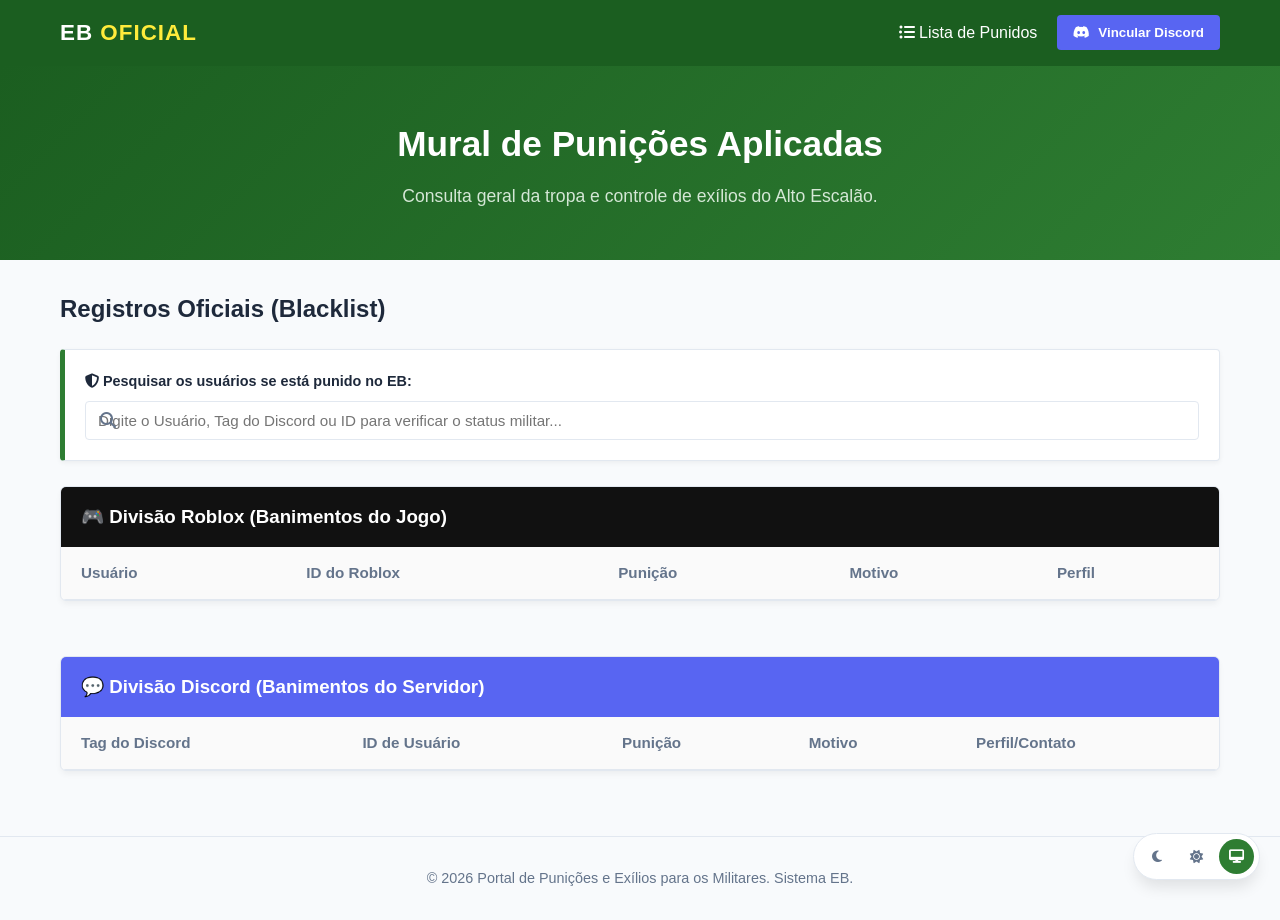
==== Punições e Exílios/index.html @ 6066134c "Add files via upload" ====
<!DOCTYPE html>
<html lang="pt-BR">
<head>
    <meta charset="UTF-8">
    <meta name="viewport" content="width=device-width, initial-scale=1.0">
    <title>Painel de Punições EB - Exército Brasileiro</title>
    <link rel="stylesheet" href="style.css">
    <link rel="stylesheet" href="https://cdnjs.cloudflare.com/ajax/libs/font-awesome/6.4.0/css/all.min.css">
    
    <style>
        /* ================= ESTILOS DA BARRA DE PESQUISA INTEGRADA ================= */
        .search-card {
            background-color: var(--card-bg, #ffffff);
            border-left: 5px solid #2e7d32; /* Verde Militar */
            padding: 20px;
            margin-bottom: 25px;
            border-radius: 4px;
            box-shadow: 0 2px 5px rgba(0,0,0,0.05);
            transition: all 0.3s ease;
        }
        
        body.dark-theme .search-card {
            background-color: #1e293b;
            border-color: #4ade80;
            box-shadow: 0 2px 5px rgba(0,0,0,0.3);
        }

        .search-input-wrapper {
            position: relative;
            display: flex;
            align-items: center;
        }

        .search-input-wrapper i {
            position: absolute;
            left: 15px;
            color: #64748b;
        }

        .input-pesquisa {
            width: 100%;
            padding: 12px 12px 12px 40px;
            border: 1px solid #cbd5e1;
            border-radius: 4px;
            background-color: transparent;
            color: inherit;
            font-size: 1rem;
            outline: none;
            transition: border-color 0.2s;
        }

        .input-pesquisa:focus {
            border-color: #2e7d32;
            box-shadow: 0 0 0 2px rgba(46, 125, 50, 0.2);
        }

        body.dark-theme .input-pesquisa {
            border-color: #475569;
        }
        
        body.dark-theme .input-pesquisa:focus {
            border-color: #4ade80;
            box-shadow: 0 0 0 2px rgba(74, 222, 128, 0.2);
        }

        .status-badge {
            margin-top: 15px;
            padding: 10px 15px;
            border-radius: 4px;
            font-weight: bold;
            display: none;
            align-items: center;
            gap: 10px;
            font-size: 0.95rem;
            animation: fadeIn 0.3s ease;
        }

        @keyframes fadeIn {
            from { opacity: 0; transform: translateY(-5px); }
            to { opacity: 1; transform: translateY(0); }
        }
    </style>
</head>
<body>

    <nav class="navbar">
        <div class="container nav-container">
            <a href="#" class="logo">EB<span> Oficial</span></a>
            <ul class="nav-links">
                <li><a href="#listas"><i class="fa-solid fa-list-ul"></i> Lista de Punidos</a></li>
                <li><button id="btn-admin-toggle" class="btn-theme" style="background-color: #5865F2; border-radius: 4px; color: white;"><i class="fa-brands fa-discord"></i> Vincular Discord</button></li>
            </ul>
        </div>
    </nav>

    <header class="hero">
        <div class="container">
            <h2>Mural de Punições Aplicadas</h2>
            <p>Consulta geral da tropa e controle de exílios do Alto Escalão.</p>
        </div>
    </header>

    <section id="cadastro-superior" class="container section" style="display: none;">
        <h2 class="section-title" style="color: var(--vermelho-claro);"><i class="fa-solid fa-shield-halved"></i> Administração - Lançar Punição</h2>
        <div class="card form-card" style="border-color: var(--vermelho-alerta);">
            <form id="punicaoForm">
                <div class="form-group">
                    <label for="plataforma">Plataforma:</label>
                    <select id="plataforma" required>
                        <option value="roblox">🎮 Roblox</option>
                        <option value="discord">💬 Discord</option>
                    </select>
                </div>
                <div class="form-grid">
                    <div class="form-group">
                        <label for="usuario">Usuário / Tag:</label>
                        <input type="text" id="usuario" placeholder="Ex: @RecrutaInfrator" required>
                    </div>
                    <div class="form-group">
                        <label for="idUsuario">ID do Usuário:</label>
                        <input type="text" id="idUsuario" placeholder="Ex: 123456789" required>
                    </div>
                </div>
                <div class="form-group">
                    <label for="linkPerfil">Link do Perfil (URL):</label>
                    <input type="url" id="linkPerfil" placeholder="Ex: https://www.roblox.com/users/..." required>
                </div>
                <div class="form-group">
                    <label for="punicao">Tipo de Punição:</label>
                    <select id="punicao" required>
                        <option value="Exílio Permanente">Exílio Permanente</option>
                        <option value="Exclusão">Exclusão a Bem da Disciplina</option>
                        <option value="Banimento">Banimento Definitivo</option>
                        <option value="Blacklist">Blacklist</option>
                    </select>
                </div>
                <div class="form-group">
                    <label for="motivo">Motivo da Punição:</label>
                    <textarea id="motivo" rows="3" placeholder="Descreva o crime militar cometida..." required></textarea>
                </div>
                <button type="submit" class="btn-submit" style="background-color: var(--vermelho-alerta);">Aplicar Punição e Sincronizar com Discord</button>
            </form>
        </div>
    </section>

    <section id="listas" class="container section">
        <h2 class="section-title">Registros Oficiais (Blacklist)</h2>
        
        <div class="card search-card">
            <div class="form-group" style="margin-bottom: 0;">
                <label style="font-weight: bold; margin-bottom: 8px; display: block; color: inherit;">
                    <i class="fa-solid fa-shield-halved"></i> Pesquisar os usuários se está punido no EB:
                </label>
                <div class="search-input-wrapper">
                    <i class="fa-solid fa-magnifying-glass"></i>
                    <input type="text" id="inputPesquisa" class="input-pesquisa" placeholder="Digite o Usuário, Tag do Discord ou ID para verificar o status militar...">
                </div>
            </div>
            <div id="resultadoStatus" class="status-badge"></div>
        </div>

        <div class="tables-container">
            <div class="card table-card">
                <div class="table-header roblox-color"><h3>🎮 Divisão Roblox (Banimentos do Jogo)</h3></div>
                <div class="table-responsive">
                    <table>
                        <thead>
                            <tr>
                                <th>Usuário</th>
                                <th>ID do Roblox</th>
                                <th>Punição</th>
                                <th>Motivo</th>
                                <th>Perfil</th>
                                <th class="coluna-admin" style="display: none;">Ações</th>
                            </tr>
                        </thead>
                        <tbody id="tabelaRoblox"></tbody>
                    </table>
                </div>
            </div>

            <div class="card table-card">
                <div class="table-header discord-color"><h3>💬 Divisão Discord (Banimentos do Servidor)</h3></div>
                <div class="table-responsive">
                    <table>
                        <thead>
                            <tr>
                                <th>Tag do Discord</th>
                                <th>ID de Usuário</th>
                                <th>Punição</th>
                                <th>Motivo</th>
                                <th>Perfil/Contato</th>
                                <th class="coluna-admin" style="display: none;">Ações</th>
                            </tr>
                        </thead>
                        <tbody id="tabelaDiscord"></tbody>
                    </table>
                </div>
            </div>
        </div>
    </section>

    <div class="manager-theme-bar">
        <button id="btn-noite" class="theme-icon-btn" title="Modo Noite"><i class="fa-solid fa-moon"></i></button>
        <button id="btn-dia" class="theme-icon-btn" title="Modo Dia"><i class="fa-solid fa-sun"></i></button>
        <button id="btn-padrao" class="theme-icon-btn active" title="Modo Sistema"><i class="fa-solid fa-desktop"></i></button>
    </div>

    <footer>
        <div class="container">
            <p>&copy; 2026 Portal de Punições e Exílios para os Militares. Sistema EB.</p>
        </div>
    </footer>

    <script>
        // ================= CONFIGURAÇÕES DO SCRIPT =================
        const DISCORD_WEBHOOK_URL = "https://discord.com/api/webhooks/1523135450632556768/0iR1MK8pg5GciSdmZmRToXlItDHkD9cY8Jua4J1OT7Sp1J0bCZ46ZUPXoXcCLrDd2ZVr";
        
        // CORRIGIDO: Modificado response_type para 'token' (Implicit Grant), ideal para aplicações sem backend (Static Front-end).
        const DISCORD_AUTH_URL = "https://discord.com/oauth2/authorize?client_id=1523099237020340254&response_type=code&redirect_uri=https%3A%2F%2Fpunicoebdomirage.netlify.app%2F&scope=identify";

        const SUPERIORES_PERMITIDOS = [
            "123456789012345678", 
            "987654321098765432", 
        ];

        let modoAdminAtivo = false;
        let superiorLogadoNome = "";

        window.addEventListener('DOMContentLoaded', () => {
            carregarDados();

            // Captura o hash da URL gerado pelo fluxo implicit do Discord
            const fragment = new URLSearchParams(window.location.hash.slice(1));
            const accessToken = fragment.get('access_token');

            if (accessToken) {
                // Limpa o token da URL por privacidade/estética
                window.history.replaceState({}, document.title, window.location.pathname);
                
                fetch('https://discord.com/api/users/@me', {
                    headers: { Authorization: `Bearer ${accessToken}` }
                })
                .then(res => {
                    if (!res.ok) throw new Error("Token Inválido");
                    return res.json();
                })
                .then(usuarioDiscord => {
                    verificarPermissao(usuarioDiscord);
                })
                .catch(err => {
                    console.error("Erro ao puxar dados do Discord:", err);
                    alert("Erro ao sincronizar ou sessão expirada com o Discord.");
                });
            }
        });

        function verificarPermissao(user) {
            const nomeCompleto = user.discriminator !== '0' ? `${user.username}#${user.discriminator}` : user.username;

            if (SUPERIORES_PERMITIDOS.includes(user.id)) {
                modoAdminAtivo = true;
                superiorLogadoNome = nomeCompleto;

                document.getElementById('cadastro-superior').style.display = 'block';
                document.querySelectorAll('.coluna-admin').forEach(el => el.style.display = 'table-cell');
                
                const btnAdmin = document.getElementById('btn-admin-toggle');
                btnAdmin.innerHTML = `<i class="fa-solid fa-right-from-bracket"></i> Sair (${user.username})`;
                btnAdmin.style.backgroundColor = '#ef4444';

                alert(`Conta vinculada com sucesso!\nBem-vindo, ${nomeCompleto}.`);
                carregarDados();
            } else {
                alert(`Acesso Negado!\nA conta Discord [${nomeCompleto}] (ID: ${user.id}) não tem permissão de Alto Escalão.`);
                registrarTentativaInvasao(nomeCompleto, user.id);
            }
        }

        document.getElementById('btn-admin-toggle').addEventListener('click', () => {
            if (!modoAdminAtivo) {
                if(DISCORD_AUTH_URL.includes("COLE_AQUI")) {
                    alert("Erro: O dono do site não configurou a URL de autenticação do Discord.");
                    return;
                }
                window.location.href = DISCORD_AUTH_URL;
            } else {
                modoAdminAtivo = false;
                superiorLogadoNome = "";
                document.getElementById('cadastro-superior').style.display = 'none';
                document.querySelectorAll('.coluna-admin').forEach(el => el.style.display = 'none');
                document.getElementById('btn-admin-toggle').innerHTML = '<i class="fa-brands fa-discord"></i> Vincular Discord';
                document.getElementById('btn-admin-toggle').style.backgroundColor = '#5865F2';
                carregarDados();
            }
        });

        function registrarTentativaInvasao(nome, id) {
            if (!DISCORD_WEBHOOK_URL || DISCORD_WEBHOOK_URL.includes("COLE_AQUI")) return;
            const payload = {
                username: "EB | Auditoria de Acesso",
                embeds: [{
                    title: "⚠️ TENTATIVA DE ACESSO RECUSADA",
                    description: "Um usuário vinculou o Discord mas não possui autorização no sistema.",
                    color: 16711680,
                    fields: [
                        { name: "👤 Conta Discord", value: `\`${nome}\``, inline: true },
                        { name: "🆔 ID do Usuário", value: `\`${id}\``, inline: true }
                    ],
                    timestamp: new Date().toISOString()
                }]
            };
            fetch(DISCORD_WEBHOOK_URL, { method: "POST", headers: { "Content-Type": "application/json" }, body: JSON.stringify(payload) });
        }

        // --- MANIPULAÇÃO DAS TABELAS ---
        const form = document.getElementById('punicaoForm');
        form.addEventListener('submit', function(e) {
            e.preventDefault();
            const plataforma = document.getElementById('plataforma').value;
            const usuario = document.getElementById('usuario').value;
            const idUsuario = document.getElementById('idUsuario').value;
            const linkPerfil = document.getElementById('linkPerfil').value;
            const punicao = document.getElementById('punicao').value;
            const motivo = document.getElementById('motivo').value;

            const novoPunido = { id: Date.now(), usuario, idUsuario, linkPerfil, punicao, motivo };

            let lista = JSON.parse(localStorage.getItem(plataforma)) || [];
            lista.push(novoPunido);
            localStorage.setItem(plataforma, JSON.stringify(lista));

            enviarAoDiscord(plataforma, usuario, idUsuario, punicao, motivo, linkPerfil);
            form.reset();
            carregarDados();
        });

        function carregarDados() {
            document.getElementById('tabelaRoblox').innerHTML = '';
            document.getElementById('tabelaDiscord').innerHTML = '';
            let robloxList = JSON.parse(localStorage.getItem('roblox')) || [];
            robloxList.forEach(item => adicionarNaTela('roblox', item));
            let discordList = JSON.parse(localStorage.getItem('discord')) || [];
            discordList.forEach(item => adicionarNaTela('discord', item));
            
            executarFiltro();
        }

        function adicionarNaTela(plataforma, item) {
            const tabelaId = plataforma === 'roblox' ? 'tabelaRoblox' : 'tabelaDiscord';
            const tabela = document.getElementById(tabelaId);
            const badgeClass = (item.punicao === 'Exílio Permanente' || item.punicao === 'Banimento') ? 'badge-red' : 'badge-orange';
            const linkUrl = item.linkPerfil ? item.linkPerfil : '#';
            const linkTexto = item.linkPerfil ? 'Acessar Link 🔗' : 'Sem Link';
            const linha = document.createElement('tr');
            
            const thAcao = modoAdminAtivo 
                ? `<td><button style="background: #ef4444; color:white; border:none; padding:4px 8px; border-radius:4px; cursor:pointer;" onclick="removerItem('${plataforma}', ${item.id})">Remover</button></td>` 
                : '';

            linha.innerHTML = `
                <td class="username">${item.usuario}</td>
                <td>${item.idUsuario}</td>
                <td><span class="badge ${badgeClass}">${item.punicao}</span></td>
                <td>${item.motivo}</td>
                <td><a href="${linkUrl}" target="_blank" class="table-link">${linkTexto}</a></td>
                ${thAcao}
            `;
            tabela.appendChild(linha);
        }

        function removerItem(plataforma, id) {
            if (confirm("Deseja remover este registro?")) {
                let lista = JSON.parse(localStorage.getItem(plataforma)) || [];
                lista = lista.filter(item => item.id !== id);
                localStorage.setItem(plataforma, JSON.stringify(lista));
                carregarDados();
            }
        }

        // ================= SISTEMA DE FILTRAGEM E BUSCA REALTIME =================
        function executarFiltro() {
            const termoBusca = document.getElementById('inputPesquisa').value.trim().toLowerCase();
            const linhasRoblox = document.querySelectorAll('#tabelaRoblox tr');
            const linhasDiscord = document.querySelectorAll('#tabelaDiscord tr');
            const statusDiv = document.getElementById('resultadoStatus');
            
            let totalEncontrados = 0;

            // CORRIGIDO: Limpa corretamente o filtro ocultado de ambas as tabelas
            if (termoBusca === "") {
                linhasRoblox.forEach(linha => linha.style.display = '');
                linhasDiscord.forEach(linha => linha.style.display = '');
                statusDiv.style.display = 'none';
                return;
            }

            function filtrarVarredura(linhas) {
                linhas.forEach(linha => {
                    const usuario = linha.cells[0] ? linha.cells[0].textContent.toLowerCase() : '';
                    const id = inlineGetCellText(linha, 1);

                    if (usuario.includes(termoBusca) || id.includes(termoBusca)) {
                        linha.style.display = ''; 
                        totalEncontrados++;
                    } else {
                        linha.style.display = 'none'; 
                    }
                });
            }

            function inlineGetCellText(el, idx) { return el.cells[idx] ? el.cells[idx].textContent.toLowerCase() : ''; }

            filtrarVarredura(linhasRoblox);
            filtrarVarredura(linhasDiscord);

            statusDiv.style.display = 'flex';
            if (totalEncontrados > 0) {
                statusDiv.style.backgroundColor = 'rgba(239, 68, 68, 0.15)';
                statusDiv.style.color = '#ef4444';
                statusDiv.style.borderLeft = '4px solid #ef4444';
                statusDiv.innerHTML = `<i class="fa-solid fa-triangle-exclamation"></i> <strong>SITUAÇÃO IRREGULAR:</strong> Constam ${totalEncontrados} registro(s) deste alvo na Blacklist do Alto Escalão!`;
            } else {
                statusDiv.style.backgroundColor = 'rgba(46, 125, 50, 0.15)';
                statusDiv.style.color = '#2e7d32';
                statusDiv.style.borderLeft = '4px solid #2e7d32';
                
                if(document.body.classList.contains('dark-theme')) {
                    statusDiv.style.color = '#4ade80';
                    statusDiv.style.backgroundColor = 'rgba(74, 222, 128, 0.1)';
                }
                statusDiv.innerHTML = `<i class="fa-solid fa-circle-check"></i> <strong>NADA CONSTA:</strong> O usuário consultado está com a ficha limpa no sistema.`;
            }
        }

        document.getElementById('inputPesquisa').addEventListener('input', executarFiltro);

        function enviarAoDiscord(plataforma, usuario, id, punicao, motivo, link) {
            if (!DISCORD_WEBHOOK_URL || DISCORD_WEBHOOK_URL.includes("COLE_AQUI")) return;
            const corEmbed = plataforma === 'roblox' ? 14491941 : 5793010;
            const payload = {
                username: "EB | Auditoria",
                embeds: [{
                    title: `🎖️ NOVA PUNIÇÃO - DIVISÃO ${plataforma.toUpperCase()}`,
                    color: corEmbed,
                    fields: [
                        { name: "👤 Infrator", value: `\`${usuario}\``, inline: true },
                        { name: "🆔 ID", value: `\`${id}\``, inline: true },
                        { name: "⚖️ Penalidade", value: `**${punicao}**`, inline: false },
                        { name: "📝 Motivo", value: motivo },
                        { name: "🔗 Evidência", value: `[Link do Perfil](${link})`, inline: true },
                        { name: "🛡️ Aplicado por", value: `\`${superiorLogadoNome}\``, inline: true }
                    ],
                    footer: { text: "Sistema integrado EB" },
                    timestamp: new Date().toISOString()
                }]
            };
            fetch(DISCORD_WEBHOOK_URL, { method: "POST", headers: { "Content-Type": "application/json" }, body: JSON.stringify(payload) });
        }

        // Alternadores de Temas
        const btnNoite = document.getElementById('btn-noite');
        const btnDia = document.getElementById('btn-dia');
        const btnPadrao = document.getElementById('btn-padrao');
        function limparAtivos() { [btnNoite, btnDia, btnPadrao].forEach(btn => btn.classList.remove('active')); }
        btnNoite.addEventListener('click', () => { limparAtivos(); btnNoite.classList.add('active'); document.body.classList.add('dark-theme'); localStorage.setItem('eb-manager-theme', 'dark'); executarFiltro(); });
        btnDia.addEventListener('click', () => { limparAtivos(); btnDia.classList.add('active'); document.body.classList.remove('dark-theme'); localStorage.setItem('eb-manager-theme', 'light'); executarFiltro(); });
        btnPadrao.addEventListener('click', () => { limparAtivos(); btnPadrao.classList.add('active'); localStorage.removeItem('eb-manager-theme'); if (window.matchMedia('(prefers-color-scheme: dark)').matches) document.body.classList.add('dark-theme'); else document.body.classList.remove('dark-theme'); executarFiltro(); });
        const temaSalvo = localStorage.getItem('eb-manager-theme');
        if (temaSalvo === 'dark') { limparAtivos(); btnNoite.classList.add('active'); document.body.classList.add('dark-theme'); }
        else if (temaSalvo === 'light') { limparAtivos(); btnDia.classList.add('active'); document.body.classList.remove('dark-theme'); }
    </script>
</body>
</html>
---- Punições e Exílios/style.css ----
/* ================= CONFIGURAÇÕES GERAIS / VARIÁVEIS ================= */
:root {
    --bg-principal: #f8fafc;
    --card-bg: #ffffff;
    --texto-principal: #1e293b;
    --texto-secundario: #64748b;
    --borda: #e2e8f0;
    
    /* Paleta Exército Brasileiro */
    --verde-militar: #2e7d32;
    --verde-escuro: #1b5e20;
    --verde-badge: rgba(46, 125, 50, 0.1);
    
    /* Alertas e Cores Plataformas */
    --vermelho-alerta: #d32f2f;
    --vermelho-claro: #ef4444;
    --roblox-cor: #111111;
    --discord-cor: #5865f2;
}

/* Variáveis para o Modo Escuro */
body.dark-theme {
    --bg-principal: #0f172a;
    --card-bg: #1e293b;
    --texto-principal: #f8fafc;
    --texto-secundario: #94a3b8;
    --borda: #334155;
    
    --verde-militar: #4ade80;
    --verde-escuro: #22c55e;
    --verde-badge: rgba(74, 222, 128, 0.1);
}

* {
    margin: 0;
    padding: 0;
    box-sizing: border-box;
    font-family: 'Segoe UI', Tahoma, Geneva, Verdana, sans-serif;
}

body {
    background-color: var(--bg-principal);
    color: var(--texto-principal);
    transition: background-color 0.3s, color 0.3s;
    line-height: 1.6;
}

.container {
    width: 100%;
    max-width: 1200px;
    margin: 0 auto;
    padding: 0 20px;
}

/* ================= NAVBAR ================= */
.navbar {
    background-color: #1b5e20; /* Sempre escuro padrão EB */
    color: #ffffff;
    padding: 15px 0;
    box-shadow: 0 4px 6px rgba(0,0,0,0.1);
}

body.dark-theme .navbar {
    background-color: #0b2e10;
}

.nav-container {
    display: flex;
    justify-content: space-between;
    align-items: center;
}

.logo {
    font-size: 1.4rem;
    font-weight: 800;
    color: #ffffff;
    text-decoration: none;
    text-transform: uppercase;
    letter-spacing: 1px;
}

.logo span {
    color: #ffeb3b; /* Amarelo ouro do EB */
}

.nav-links {
    display: flex;
    list-style: none;
    align-items: center;
    gap: 20px;
}

.nav-links a {
    color: #ffffff;
    text-decoration: none;
    font-weight: 500;
    transition: color 0.2s;
}

.nav-links a:hover {
    color: #ffeb3b;
}

.btn-theme {
    border: none;
    padding: 10px 16px;
    font-weight: 600;
    cursor: pointer;
    display: flex;
    align-items: center;
    gap: 8px;
    transition: filter 0.2s;
}

.btn-theme:hover {
    filter: brightness(1.1);
}

/* ================= HERO / HEADER ================= */
.hero {
    background: linear-gradient(135deg, #1b5e20 0%, #2e7d32 100%);
    color: white;
    text-align: center;
    padding: 50px 0;
    margin-bottom: 30px;
}

body.dark-theme .hero {
    background: linear-gradient(135deg, #051607 0%, #0b2e10 100%);
}

.hero h2 {
    font-size: 2.2rem;
    font-weight: 700;
    margin-bottom: 10px;
}

.hero p {
    color: #e8f5e9;
    font-size: 1.1rem;
    opacity: 0.9;
}

/* ================= SEÇÕES E CARDS ================= */
.section {
    margin-bottom: 40px;
}

.section-title {
    font-size: 1.5rem;
    margin-bottom: 20px;
    display: flex;
    align-items: center;
    gap: 10px;
}

.card {
    background-color: var(--card-bg);
    border: 1px solid var(--borda);
    border-radius: 6px;
    padding: 24px;
    box-shadow: 0 4px 6px -1px rgba(0, 0, 0, 0.05);
    margin-bottom: 25px;
}

/* ================= FORMULÁRIO DE CADASTRO ================= */
.form-card {
    border-top: 4px solid var(--vermelho-alerta);
}

.form-group {
    margin-bottom: 18px;
}

.form-grid {
    display: grid;
    grid-template-columns: 1fr 1fr;
    gap: 15px;
}

@media (max-width: 768px) {
    .form-grid {
        grid-template-columns: 1fr;
    }
}

label {
    display: block;
    margin-bottom: 6px;
    font-weight: 600;
    font-size: 0.9rem;
}

input[type="text"],
input[type="url"],
select,
textarea {
    width: 100%;
    padding: 10px 12px;
    border: 1px solid var(--borda);
    border-radius: 4px;
    background-color: transparent;
    color: inherit;
    font-size: 0.95rem;
    outline: none;
    transition: border-color 0.2s;
}

input:focus, select:focus, textarea:focus {
    border-color: #2e7d32;
}

.btn-submit {
    width: 100%;
    padding: 12px;
    border: none;
    color: white;
    font-weight: bold;
    font-size: 1rem;
    border-radius: 4px;
    cursor: pointer;
    transition: background 0.2s;
}

.btn-submit:hover {
    filter: brightness(0.9);
}

/* ================= TABELAS RESPONSIVAS ================= */
.tables-container {
    display: grid;
    grid-template-columns: 1fr;
    gap: 30px;
}

.table-card {
    padding: 0;
    overflow: hidden;
}

.table-header {
    padding: 15px 20px;
    color: white;
    font-weight: bold;
}

.table-header.roblox-color { background-color: var(--roblox-cor); }
.table-header.discord-color { background-color: var(--discord-cor); }

.table-responsive {
    width: 100%;
    overflow-x: auto;
}

table {
    width: 100%;
    border-collapse: collapse;
    text-align: left;
    font-size: 0.95rem;
}

th, td {
    padding: 14px 20px;
    border-bottom: 1px solid var(--borda);
    white-space: nowrap;
}

th {
    background-color: rgba(0,0,0,0.02);
    font-weight: 600;
    color: var(--texto-secundario);
}

body.dark-theme th {
    background-color: rgba(255,255,255,0.02);
}

tbody tr:hover {
    background-color: rgba(0,0,0,0.01);
}
body.dark-theme tbody tr:hover {
    background-color: rgba(255,255,255,0.01);
}

.table-link {
    color: var(--discord-cor);
    text-decoration: none;
    font-weight: 500;
}
.table-link:hover { text-decoration: underline; }

/* Badges */
.badge {
    padding: 4px 8px;
    border-radius: 4px;
    font-size: 0.8rem;
    font-weight: 700;
    text-transform: uppercase;
}
.badge-red {
    background-color: rgba(211, 47, 47, 0.1);
    color: #ef4444;
}
.badge-orange {
    background-color: rgba(245, 124, 0, 0.1);
    color: #f57c00;
}

/* ================= BARRA FLUTUANTE DE TEMAS ================= */
.manager-theme-bar {
    position: fixed;
    bottom: 20px;
    right: 20px;
    background-color: var(--card-bg);
    border: 1px solid var(--borda);
    padding: 5px;
    border-radius: 30px;
    box-shadow: 0 10px 15px -3px rgba(0,0,0,0.1);
    display: flex;
    gap: 5px;
    z-index: 999;
}

.theme-icon-btn {
    background: transparent;
    border: none;
    width: 35px;
    height: 35px;
    border-radius: 50%;
    color: var(--texto-secundario);
    cursor: pointer;
    display: flex;
    align-items: center;
    justify-content: center;
    transition: all 0.2s;
}

.theme-icon-btn:hover {
    color: var(--texto-principal);
    background-color: rgba(0,0,0,0.05);
}

.theme-icon-btn.active {
    background-color: #2e7d32;
    color: white !important;
}

/* ================= FOOTER ================= */
footer {
    text-align: center;
    padding: 30px 0;
    color: var(--texto-secundario);
    border-top: 1px solid var(--borda);
    margin-top: 5px;
    font-size: 0.9rem;
}
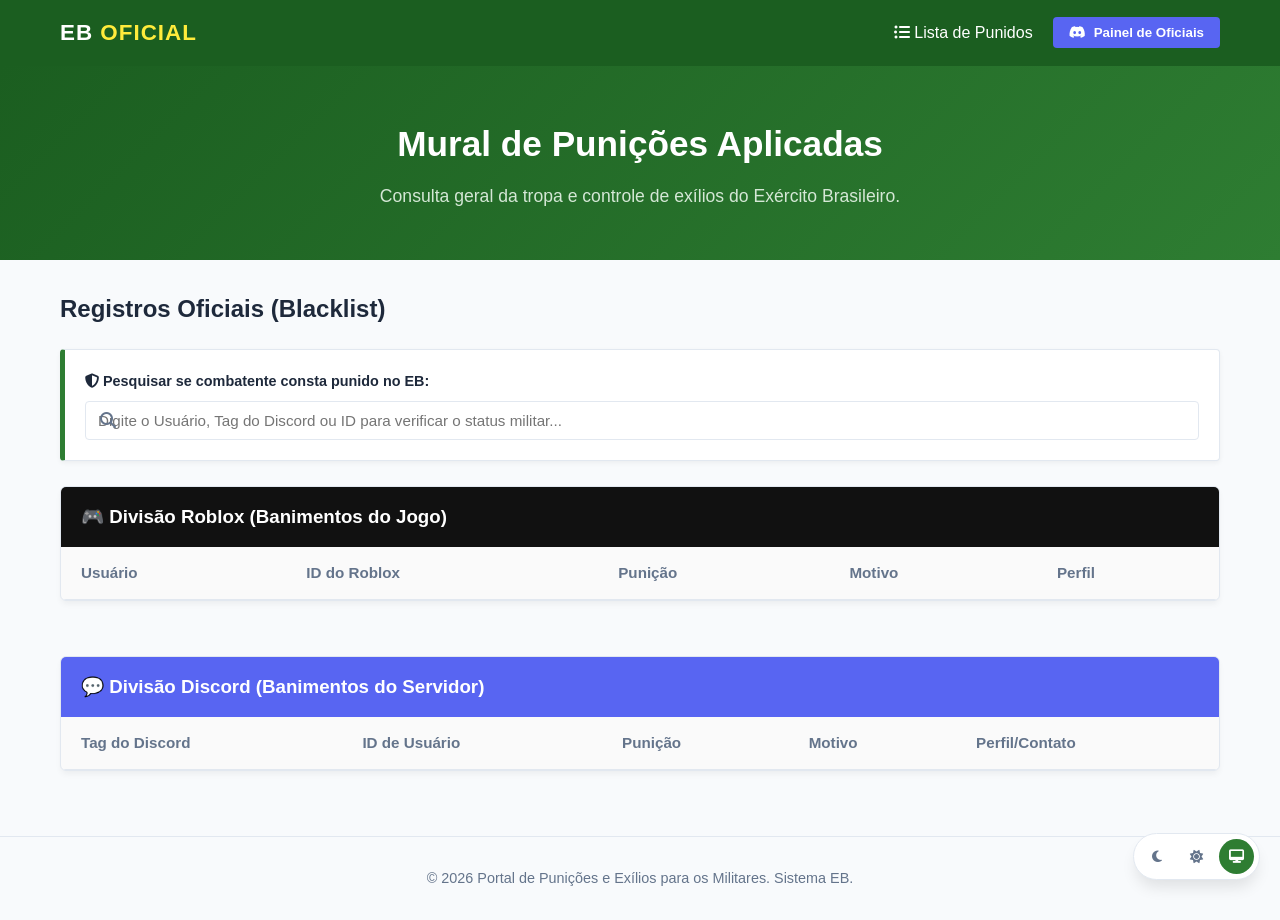
==== commit a3e27c53: "Add files via upload" ====
--- a/Punições e Exílios/index.html
+++ b/Punições e Exílios/index.html
@@ -79,6 +79,17 @@
             from { opacity: 0; transform: translateY(-5px); }
             to { opacity: 1; transform: translateY(0); }
         }
+
+        .badge {
+            padding: 4px 8px;
+            border-radius: 4px;
+            font-weight: bold;
+            font-size: 0.85rem;
+        }
+        .badge-red { background-color: #ef4444; color: white; }
+        .badge-orange { background-color: #f97316; color: white; }
+        .table-link { color: #3b82f6; text-decoration: none; }
+        .table-link:hover { text-decoration: underline; }
     </style>
 </head>
 <body>
@@ -88,7 +99,7 @@
             <a href="#" class="logo">EB<span> Oficial</span></a>
             <ul class="nav-links">
                 <li><a href="#listas"><i class="fa-solid fa-list-ul"></i> Lista de Punidos</a></li>
-                <li><button id="btn-admin-toggle" class="btn-theme" style="background-color: #5865F2; border-radius: 4px; color: white;"><i class="fa-brands fa-discord"></i> Vincular Discord</button></li>
+                <li><button id="btn-admin-toggle" class="btn-theme" style="background-color: #5865F2; border-radius: 4px; color: white; border:none; padding:8px 16px; cursor:pointer;"><i class="fa-brands fa-discord"></i> Painel de Oficiais</button></li>
             </ul>
         </div>
     </nav>
@@ -96,52 +107,9 @@
     <header class="hero">
         <div class="container">
             <h2>Mural de Punições Aplicadas</h2>
-            <p>Consulta geral da tropa e controle de exílios do Alto Escalão.</p>
+            <p>Consulta geral da tropa e controle de exílios do Exército Brasileiro.</p>
         </div>
     </header>
-
-    <section id="cadastro-superior" class="container section" style="display: none;">
-        <h2 class="section-title" style="color: var(--vermelho-claro);"><i class="fa-solid fa-shield-halved"></i> Administração - Lançar Punição</h2>
-        <div class="card form-card" style="border-color: var(--vermelho-alerta);">
-            <form id="punicaoForm">
-                <div class="form-group">
-                    <label for="plataforma">Plataforma:</label>
-                    <select id="plataforma" required>
-                        <option value="roblox">🎮 Roblox</option>
-                        <option value="discord">💬 Discord</option>
-                    </select>
-                </div>
-                <div class="form-grid">
-                    <div class="form-group">
-                        <label for="usuario">Usuário / Tag:</label>
-                        <input type="text" id="usuario" placeholder="Ex: @RecrutaInfrator" required>
-                    </div>
-                    <div class="form-group">
-                        <label for="idUsuario">ID do Usuário:</label>
-                        <input type="text" id="idUsuario" placeholder="Ex: 123456789" required>
-                    </div>
-                </div>
-                <div class="form-group">
-                    <label for="linkPerfil">Link do Perfil (URL):</label>
-                    <input type="url" id="linkPerfil" placeholder="Ex: https://www.roblox.com/users/..." required>
-                </div>
-                <div class="form-group">
-                    <label for="punicao">Tipo de Punição:</label>
-                    <select id="punicao" required>
-                        <option value="Exílio Permanente">Exílio Permanente</option>
-                        <option value="Exclusão">Exclusão a Bem da Disciplina</option>
-                        <option value="Banimento">Banimento Definitivo</option>
-                        <option value="Blacklist">Blacklist</option>
-                    </select>
-                </div>
-                <div class="form-group">
-                    <label for="motivo">Motivo da Punição:</label>
-                    <textarea id="motivo" rows="3" placeholder="Descreva o crime militar cometida..." required></textarea>
-                </div>
-                <button type="submit" class="btn-submit" style="background-color: var(--vermelho-alerta);">Aplicar Punição e Sincronizar com Discord</button>
-            </form>
-        </div>
-    </section>
 
     <section id="listas" class="container section">
         <h2 class="section-title">Registros Oficiais (Blacklist)</h2>
@@ -149,7 +117,7 @@
         <div class="card search-card">
             <div class="form-group" style="margin-bottom: 0;">
                 <label style="font-weight: bold; margin-bottom: 8px; display: block; color: inherit;">
-                    <i class="fa-solid fa-shield-halved"></i> Pesquisar os usuários se está punido no EB:
+                    <i class="fa-solid fa-shield-halved"></i> Pesquisar se combatente consta punido no EB:
                 </label>
                 <div class="search-input-wrapper">
                     <i class="fa-solid fa-magnifying-glass"></i>
@@ -171,7 +139,6 @@
                                 <th>Punição</th>
                                 <th>Motivo</th>
                                 <th>Perfil</th>
-                                <th class="coluna-admin" style="display: none;">Ações</th>
                             </tr>
                         </thead>
                         <tbody id="tabelaRoblox"></tbody>
@@ -190,7 +157,6 @@
                                 <th>Punição</th>
                                 <th>Motivo</th>
                                 <th>Perfil/Contato</th>
-                                <th class="coluna-admin" style="display: none;">Ações</th>
                             </tr>
                         </thead>
                         <tbody id="tabelaDiscord"></tbody>
@@ -213,126 +179,15 @@
     </footer>
 
     <script>
-        // ================= CONFIGURAÇÕES DO SCRIPT =================
-        const DISCORD_WEBHOOK_URL = "https://discord.com/api/webhooks/1523135450632556768/0iR1MK8pg5GciSdmZmRToXlItDHkD9cY8Jua4J1OT7Sp1J0bCZ46ZUPXoXcCLrDd2ZVr";
-        
-        // CORRIGIDO: Modificado response_type para 'token' (Implicit Grant), ideal para aplicações sem backend (Static Front-end).
-        const DISCORD_AUTH_URL = "https://discord.com/oauth2/authorize?client_id=1523099237020340254&response_type=code&redirect_uri=https%3A%2F%2Fpunicoebdomirage.netlify.app%2F&scope=identify";
-
-        const SUPERIORES_PERMITIDOS = [
-            "123456789012345678", 
-            "987654321098765432", 
-        ];
-
-        let modoAdminAtivo = false;
-        let superiorLogadoNome = "";
+        // Altere para o redirecionamento correto apontando para o seu arquivo restrito admin.html
+        const DISCORD_AUTH_URL = "https://discord.com/oauth2/authorize?client_id=1523099237020340254&response_type=code&redirect_uri=https%3A%2F%2Fpunicoebdomirage.netlify.app%2Fadmin.html&scope=identify";
 
         window.addEventListener('DOMContentLoaded', () => {
             carregarDados();
-
-            // Captura o hash da URL gerado pelo fluxo implicit do Discord
-            const fragment = new URLSearchParams(window.location.hash.slice(1));
-            const accessToken = fragment.get('access_token');
-
-            if (accessToken) {
-                // Limpa o token da URL por privacidade/estética
-                window.history.replaceState({}, document.title, window.location.pathname);
-                
-                fetch('https://discord.com/api/users/@me', {
-                    headers: { Authorization: `Bearer ${accessToken}` }
-                })
-                .then(res => {
-                    if (!res.ok) throw new Error("Token Inválido");
-                    return res.json();
-                })
-                .then(usuarioDiscord => {
-                    verificarPermissao(usuarioDiscord);
-                })
-                .catch(err => {
-                    console.error("Erro ao puxar dados do Discord:", err);
-                    alert("Erro ao sincronizar ou sessão expirada com o Discord.");
-                });
-            }
         });
 
-        function verificarPermissao(user) {
-            const nomeCompleto = user.discriminator !== '0' ? `${user.username}#${user.discriminator}` : user.username;
-
-            if (SUPERIORES_PERMITIDOS.includes(user.id)) {
-                modoAdminAtivo = true;
-                superiorLogadoNome = nomeCompleto;
-
-                document.getElementById('cadastro-superior').style.display = 'block';
-                document.querySelectorAll('.coluna-admin').forEach(el => el.style.display = 'table-cell');
-                
-                const btnAdmin = document.getElementById('btn-admin-toggle');
-                btnAdmin.innerHTML = `<i class="fa-solid fa-right-from-bracket"></i> Sair (${user.username})`;
-                btnAdmin.style.backgroundColor = '#ef4444';
-
-                alert(`Conta vinculada com sucesso!\nBem-vindo, ${nomeCompleto}.`);
-                carregarDados();
-            } else {
-                alert(`Acesso Negado!\nA conta Discord [${nomeCompleto}] (ID: ${user.id}) não tem permissão de Alto Escalão.`);
-                registrarTentativaInvasao(nomeCompleto, user.id);
-            }
-        }
-
         document.getElementById('btn-admin-toggle').addEventListener('click', () => {
-            if (!modoAdminAtivo) {
-                if(DISCORD_AUTH_URL.includes("COLE_AQUI")) {
-                    alert("Erro: O dono do site não configurou a URL de autenticação do Discord.");
-                    return;
-                }
-                window.location.href = DISCORD_AUTH_URL;
-            } else {
-                modoAdminAtivo = false;
-                superiorLogadoNome = "";
-                document.getElementById('cadastro-superior').style.display = 'none';
-                document.querySelectorAll('.coluna-admin').forEach(el => el.style.display = 'none');
-                document.getElementById('btn-admin-toggle').innerHTML = '<i class="fa-brands fa-discord"></i> Vincular Discord';
-                document.getElementById('btn-admin-toggle').style.backgroundColor = '#5865F2';
-                carregarDados();
-            }
-        });
-
-        function registrarTentativaInvasao(nome, id) {
-            if (!DISCORD_WEBHOOK_URL || DISCORD_WEBHOOK_URL.includes("COLE_AQUI")) return;
-            const payload = {
-                username: "EB | Auditoria de Acesso",
-                embeds: [{
-                    title: "⚠️ TENTATIVA DE ACESSO RECUSADA",
-                    description: "Um usuário vinculou o Discord mas não possui autorização no sistema.",
-                    color: 16711680,
-                    fields: [
-                        { name: "👤 Conta Discord", value: `\`${nome}\``, inline: true },
-                        { name: "🆔 ID do Usuário", value: `\`${id}\``, inline: true }
-                    ],
-                    timestamp: new Date().toISOString()
-                }]
-            };
-            fetch(DISCORD_WEBHOOK_URL, { method: "POST", headers: { "Content-Type": "application/json" }, body: JSON.stringify(payload) });
-        }
-
-        // --- MANIPULAÇÃO DAS TABELAS ---
-        const form = document.getElementById('punicaoForm');
-        form.addEventListener('submit', function(e) {
-            e.preventDefault();
-            const plataforma = document.getElementById('plataforma').value;
-            const usuario = document.getElementById('usuario').value;
-            const idUsuario = document.getElementById('idUsuario').value;
-            const linkPerfil = document.getElementById('linkPerfil').value;
-            const punicao = document.getElementById('punicao').value;
-            const motivo = document.getElementById('motivo').value;
-
-            const novoPunido = { id: Date.now(), usuario, idUsuario, linkPerfil, punicao, motivo };
-
-            let lista = JSON.parse(localStorage.getItem(plataforma)) || [];
-            lista.push(novoPunido);
-            localStorage.setItem(plataforma, JSON.stringify(lista));
-
-            enviarAoDiscord(plataforma, usuario, idUsuario, punicao, motivo, linkPerfil);
-            form.reset();
-            carregarDados();
+            window.location.href = DISCORD_AUTH_URL;
         });
 
         function carregarDados() {
@@ -342,7 +197,6 @@
             robloxList.forEach(item => adicionarNaTela('roblox', item));
             let discordList = JSON.parse(localStorage.getItem('discord')) || [];
             discordList.forEach(item => adicionarNaTela('discord', item));
-            
             executarFiltro();
         }
 
@@ -354,31 +208,22 @@
             const linkTexto = item.linkPerfil ? 'Acessar Link 🔗' : 'Sem Link';
             const linha = document.createElement('tr');
             
-            const thAcao = modoAdminAtivo 
-                ? `<td><button style="background: #ef4444; color:white; border:none; padding:4px 8px; border-radius:4px; cursor:pointer;" onclick="removerItem('${plataforma}', ${item.id})">Remover</button></td>` 
-                : '';
+            const escaparHTML = (str) => {
+                const div = document.createElement('div');
+                div.textContent = str;
+                return div.innerHTML;
+            };
 
             linha.innerHTML = `
-                <td class="username">${item.usuario}</td>
-                <td>${item.idUsuario}</td>
-                <td><span class="badge ${badgeClass}">${item.punicao}</span></td>
-                <td>${item.motivo}</td>
-                <td><a href="${linkUrl}" target="_blank" class="table-link">${linkTexto}</a></td>
-                ${thAcao}
+                <td class="username">${escaparHTML(item.usuario)}</td>
+                <td>${escaparHTML(item.idUsuario)}</td>
+                <td><span class="badge ${badgeClass}">${escaparHTML(item.punicao)}</span></td>
+                <td>${escaparHTML(item.motivo)}</td>
+                <td><a href="${escaparHTML(linkUrl)}" target="_blank" class="table-link">${escaparHTML(linkTexto)}</a></td>
             `;
             tabela.appendChild(linha);
         }
 
-        function removerItem(plataforma, id) {
-            if (confirm("Deseja remover este registro?")) {
-                let lista = JSON.parse(localStorage.getItem(plataforma)) || [];
-                lista = lista.filter(item => item.id !== id);
-                localStorage.setItem(plataforma, JSON.stringify(lista));
-                carregarDados();
-            }
-        }
-
-        // ================= SISTEMA DE FILTRAGEM E BUSCA REALTIME =================
         function executarFiltro() {
             const termoBusca = document.getElementById('inputPesquisa').value.trim().toLowerCase();
             const linhasRoblox = document.querySelectorAll('#tabelaRoblox tr');
@@ -387,10 +232,9 @@
             
             let totalEncontrados = 0;
 
-            // CORRIGIDO: Limpa corretamente o filtro ocultado de ambas as tabelas
             if (termoBusca === "") {
                 linhasRoblox.forEach(linha => linha.style.display = '');
-                linhasDiscord.forEach(linha => linha.style.display = '');
+                linhasDiscord.forEach(linha => inlineDisplay(linha, ''));
                 statusDiv.style.display = 'none';
                 return;
             }
@@ -398,8 +242,7 @@
             function filtrarVarredura(linhas) {
                 linhas.forEach(linha => {
                     const usuario = linha.cells[0] ? linha.cells[0].textContent.toLowerCase() : '';
-                    const id = inlineGetCellText(linha, 1);
-
+                    const id = linha.cells[1] ? linha.cells[1].textContent.toLowerCase() : '';
                     if (usuario.includes(termoBusca) || id.includes(termoBusca)) {
                         linha.style.display = ''; 
                         totalEncontrados++;
@@ -409,7 +252,7 @@
                 });
             }
 
-            function inlineGetCellText(el, idx) { return el.cells[idx] ? el.cells[idx].textContent.toLowerCase() : ''; }
+            function inlineDisplay(el, val) { el.style.display = val; }
 
             filtrarVarredura(linhasRoblox);
             filtrarVarredura(linhasDiscord);
@@ -419,44 +262,20 @@
                 statusDiv.style.backgroundColor = 'rgba(239, 68, 68, 0.15)';
                 statusDiv.style.color = '#ef4444';
                 statusDiv.style.borderLeft = '4px solid #ef4444';
-                statusDiv.innerHTML = `<i class="fa-solid fa-triangle-exclamation"></i> <strong>SITUAÇÃO IRREGULAR:</strong> Constam ${totalEncontrados} registro(s) deste alvo na Blacklist do Alto Escalão!`;
+                statusDiv.innerHTML = `<i class="fa-solid fa-triangle-exclamation"></i> <strong>SITUAÇÃO IRREGULAR:</strong> Constam ${totalEncontrados} registro(s) na Blacklist!`;
             } else {
                 statusDiv.style.backgroundColor = 'rgba(46, 125, 50, 0.15)';
                 statusDiv.style.color = '#2e7d32';
                 statusDiv.style.borderLeft = '4px solid #2e7d32';
-                
                 if(document.body.classList.contains('dark-theme')) {
                     statusDiv.style.color = '#4ade80';
                     statusDiv.style.backgroundColor = 'rgba(74, 222, 128, 0.1)';
                 }
-                statusDiv.innerHTML = `<i class="fa-solid fa-circle-check"></i> <strong>NADA CONSTA:</strong> O usuário consultado está com a ficha limpa no sistema.`;
+                statusDiv.innerHTML = `<i class="fa-solid fa-circle-check"></i> <strong>NADA CONSTA:</strong> Ficha limpa no sistema do Exército.`;
             }
         }
 
         document.getElementById('inputPesquisa').addEventListener('input', executarFiltro);
-
-        function enviarAoDiscord(plataforma, usuario, id, punicao, motivo, link) {
-            if (!DISCORD_WEBHOOK_URL || DISCORD_WEBHOOK_URL.includes("COLE_AQUI")) return;
-            const corEmbed = plataforma === 'roblox' ? 14491941 : 5793010;
-            const payload = {
-                username: "EB | Auditoria",
-                embeds: [{
-                    title: `🎖️ NOVA PUNIÇÃO - DIVISÃO ${plataforma.toUpperCase()}`,
-                    color: corEmbed,
-                    fields: [
-                        { name: "👤 Infrator", value: `\`${usuario}\``, inline: true },
-                        { name: "🆔 ID", value: `\`${id}\``, inline: true },
-                        { name: "⚖️ Penalidade", value: `**${punicao}**`, inline: false },
-                        { name: "📝 Motivo", value: motivo },
-                        { name: "🔗 Evidência", value: `[Link do Perfil](${link})`, inline: true },
-                        { name: "🛡️ Aplicado por", value: `\`${superiorLogadoNome}\``, inline: true }
-                    ],
-                    footer: { text: "Sistema integrado EB" },
-                    timestamp: new Date().toISOString()
-                }]
-            };
-            fetch(DISCORD_WEBHOOK_URL, { method: "POST", headers: { "Content-Type": "application/json" }, body: JSON.stringify(payload) });
-        }
 
         // Alternadores de Temas
         const btnNoite = document.getElementById('btn-noite');
